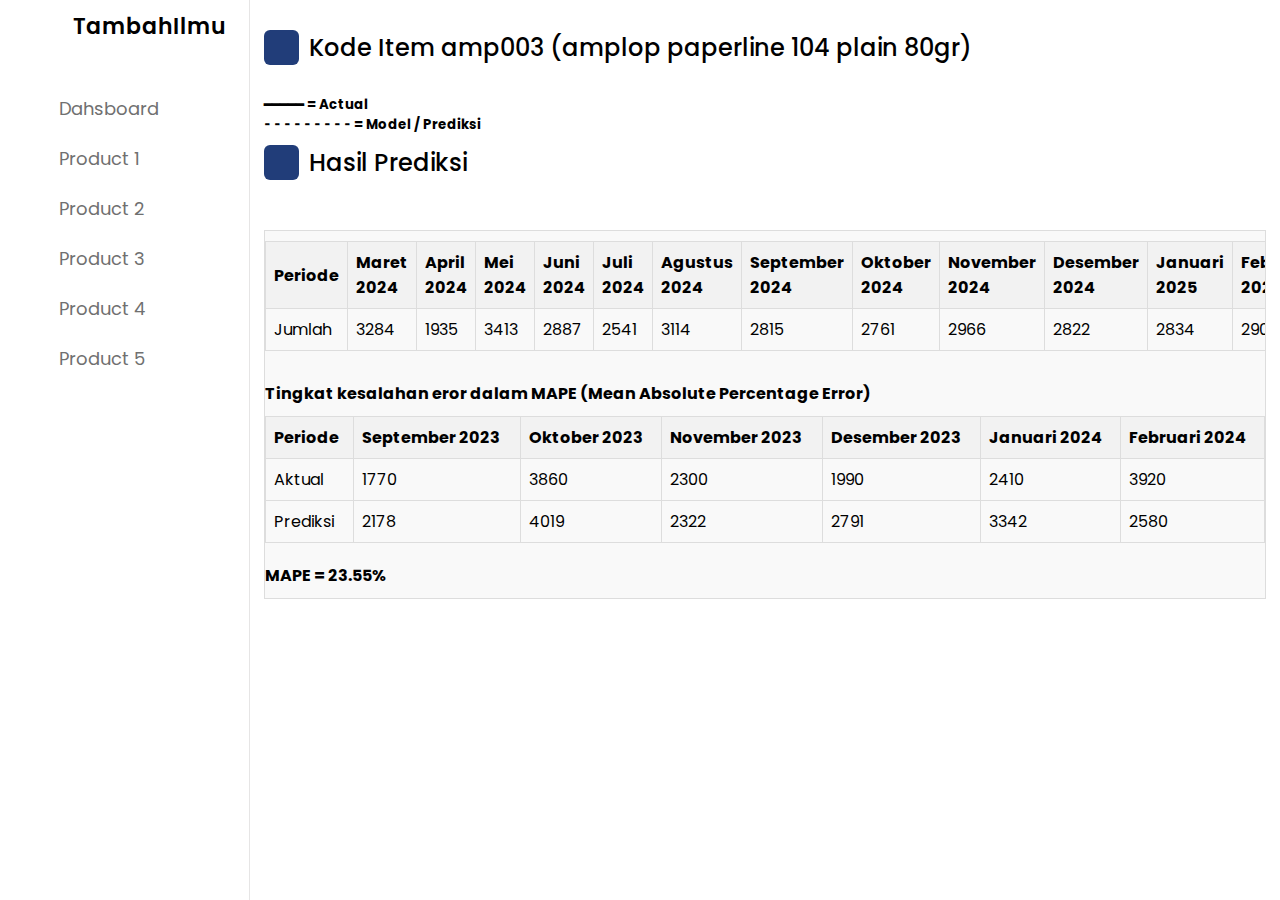
==== product1.html @ cca2a675 "Add files via upload" ====
<!DOCTYPE html>
<html lang="en">
<head>
    <meta charset="UTF-8">
    <meta http-equiv="X-UA-Compatible" content="IE=edge">
    <meta name="viewport" content="width=device-width, initial-scale=1.0">
    
    <!----======== CSS ======== -->
    <link rel="stylesheet" href="style.css">
     
    <!----===== Iconscout CSS ===== -->
    <link rel="stylesheet" href="https://unicons.iconscout.com/release/v4.0.0/css/line.css">

    <title>ARIMA Dashboard</title> 
    <style>
        .tableauContainer {
            display: flex;
            justify-content: center;
            align-items: center;
            width: 100%;
            height: auto;
        }
        .tableauPlaceholder {
            width: 80%;
            height: auto;
        }
        @media screen and (max-width: 800px) {
            .tableauPlaceholder {
                width: 100%;
                height: auto;
            }
        }
    </style>
</head>
<body>
    <nav>
        <div class="logo-name">
            <div class="logo-image">
                <img src="images/logo.png" alt="">
            </div>

            <span class="logo_name">TambahIlmu</span>
        </div>

        <div class="menu-items">
            <ul class="nav-links">
                <li><a href="index.html">
                    <i class="uil uil-estate"></i>
                    <span class="link-name">Dahsboard</span>
                </a></li>
                <li><a href="product1.html">
                    <i class="uil uil-chart"></i>
                    <span class="link-name">Product 1</span>
                </a></li>
                <li><a href="product2.html">
                    <i class="uil uil-chart"></i>
                    <span class="link-name">Product 2</span>
                </a></li>
                <li><a href="product3.html">
                    <i class="uil uil-chart"></i>
                    <span class="link-name">Product 3</span>
                </a></li>
                <li><a href="product4.html">
                    <i class="uil uil-chart"></i>
                    <span class="link-name">Product 4</span>
                </a></li>
                <li><a href="product5.html">
                    <i class="uil uil-chart"></i>
                    <span class="link-name">Product 5</span>
                </a></li>
        </div>
    </nav>

    <section class="dashboard">
        <div class="dash-content">
            <div class="overview">
                <div class="title">
                    <i class="uil uil-tachometer-fast-alt"></i>
                    <span class="text">Kode Item amp003 (amplop paperline 104 plain 80gr)</span>
                </div>

                <h5>━━━━━ = Actual</h5>
                <h5>⁃ ⁃ ⁃ ⁃ ⁃ ⁃ ⁃ ⁃ ⁃ = Model / Prediksi</h5>

                <div class='tableauPlaceholder' id='viz1721596472433' style='position: relative'>
                    <noscript><a href='#'>
                      <img alt='Dashboard ampoo3 ' src='https:&#47;&#47;public.tableau.com&#47;static&#47;images&#47;Ha&#47;HasilPrediksiARIMA&#47;Dashboardampoo3&#47;1_rss.png' style='border: none' />
                    </a></noscript>
                    <object class='tableauViz' style='display:none;'>
                      <param name='host_url' value='https%3A%2F%2Fpublic.tableau.com%2F' />
                      <param name='embed_code_version' value='3' />
                      <param name='site_root' value='' />
                      <param name='name' value='HasilPrediksiARIMA&#47;Dashboardampoo3' />
                      <param name='tabs' value='no' />
                      <param name='toolbar' value='yes' />
                      <param name='static_image' value='https:&#47;&#47;public.tableau.com&#47;static&#47;images&#47;Ha&#47;HasilPrediksiARIMA&#47;Dashboardampoo3&#47;1.png' />
                      <param name='animate_transition' value='yes' />
                      <param name='display_static_image' value='yes' />
                      <param name='display_spinner' value='yes' />
                      <param name='display_overlay' value='yes' />
                      <param name='display_count' value='yes' />
                      <param name='language' value='en-US' />
                      <param name='filter' value='publish=yes' />
                    </object>
                  </div>
                  <script type='text/javascript'>
                    var divElement = document.getElementById('viz1721596472433');
                    var vizElement = divElement.getElementsByTagName('object')[0];
                    vizElement.style.width = '100%'; // Set width to 100%
                    vizElement.style.height = '550px'; // Set a specific height or adjust as needed
                    var scriptElement = document.createElement('script');
                    scriptElement.src = 'https://public.tableau.com/javascripts/api/viz_v1.js';
                    vizElement.parentNode.insertBefore(scriptElement, vizElement);
                  </script>
            </div>

            <div class="activity">
                <div class="title">
                    <i class="uil uil-clock-three"></i>
                    <span class="text">Hasil Prediksi</span>
                </div>

                <div class="activity-data">
                    <div class="horizontal-table">
                        <table>
                            <tr>
                                <th>Periode</th>
                                <th>Maret 2024</th>
                                <th>April 2024</th>
                                <th>Mei 2024</th>
                                <th>Juni 2024</th>
                                <th>Juli 2024</th>
                                <th>Agustus 2024</th>
                                <th>September 2024</th>
                                <th>Oktober 2024</th>
                                <th>November 2024</th>
                                <th>Desember 2024</th>
                                <th>Januari 2025</th>
                                <th>Februari 2025</th>
                            </tr>
                            <tr>
                                <td>Jumlah</td>
                                <td>3284</td>
                                <td>1935</td>
                                <td>3413</td>
                                <td>2887</td>
                                <td>2541</td>
                                <td>3114</td>
                                <td>2815</td>
                                <td>2761</td>
                                <td>2966</td>
                                <td>2822</td>
                                <td>2834</td>
                                <td>2901</td>
                            </tr>
                        </table>

                        <div class="table2">
                           <h4>Tingkat kesalahan eror dalam MAPE (Mean Absolute Percentage Error)</h4>
                        <table>
                            <tr>
                                <th>Periode</th>
                                <th>September 2023</th>
                                <th>Oktober 2023</th>
                                <th>November 2023</th>
                                <th>Desember 2023</th>
                                <th>Januari 2024</th>
                                <th>Februari 2024</th>
                            </tr>
                            <tr>
                                <td>Aktual</td>
                                <td>1770</td>
                                <td>3860</td>
                                <td>2300</td>
                                <td>1990</td>
                                <td>2410</td>
                                <td>3920</td>
                            </tr>
                            <tr>
                                <td>Prediksi</td>
                                <td>2178</td>
                                <td>4019</td>
                                <td>2322</td>
                                <td>2791</td>
                                <td>3342</td>
                                <td>2580</td>
                            </tr>
                        </table> 
                        <h4>MAPE = 23.55%</h4>
                        </div>                       
                    </div>
                </div>
            </div>
        </div>
    </section>

    <script src="script.js"></script>
</body>
</html>
---- style.css ----
/* ===== Google Font Import - Poppins ===== */
@import url('https://fonts.googleapis.com/css2?family=Poppins:wght@200;300;400;500;600&display=swap');
*{
    margin: 0;
    padding: 0;
    box-sizing: border-box;
    font-family: 'Poppins', sans-serif;
}

:root{
    /* ===== Colors ===== */
    --primary-color: #213d79;
    --panel-color: #FFF;
    --text-color: #000;
    --black-light-color: #707070;
    --border-color: #e6e5e5;
    --toggle-color: #DDD;
    --title-icon-color: #fff;
    
    /* ====== Transition ====== */
    --tran-05: all 0.5s ease;
    --tran-03: all 0.3s ease;
    --tran-03: all 0.2s ease;
}

body{
    min-height: 100vh;
    background-color: var(--primary-color);
}

/* === Custom Scroll Bar CSS === */
::-webkit-scrollbar {
    width: 8px;
}
::-webkit-scrollbar-track {
    background: #f1f1f1;
}
::-webkit-scrollbar-thumb {
    background: var(--primary-color);
    border-radius: 12px;
    transition: all 0.3s ease;
}

::-webkit-scrollbar-thumb:hover {
    background: #0b3cc1;
}


nav{
    position: fixed;
    top: 0;
    left: 0;
    height: 100%;
    width: 250px;
    padding: 10px 14px;
    background-color: var(--panel-color);
    border-right: 1px solid var(--border-color);
    transition: var(--tran-05);
}
nav.close{
    width: 73px;
}
nav .logo-name{
    display: flex;
    align-items: center;
}
nav .logo-image{
    display: flex;
    justify-content: center;
    min-width: 45px;
}
nav .logo-image img{
    width: 40px;
    object-fit: cover;
    border-radius: 50%;
}

nav .logo-name .logo_name{
    font-size: 22px;
    font-weight: 600;
    color: var(--text-color);
    margin-left: 14px;
    transition: var(--tran-05);
}
nav.close .logo_name{
    opacity: 0;
    pointer-events: none;
}
nav .menu-items{
    margin-top: 40px;
    height: calc(100% - 90px);
    display: flex;
    flex-direction: column;
    justify-content: space-between;
}
.menu-items li{
    list-style: none;
}
.menu-items li a{
    display: flex;
    align-items: center;
    height: 50px;
    text-decoration: none;
    position: relative;
}
.nav-links li a:hover:before{
    content: "";
    position: absolute;
    left: -7px;
    height: 5px;
    width: 5px;
    border-radius: 50%;
    background-color: var(--primary-color);
}

.menu-items li a i{
    font-size: 24px;
    min-width: 45px;
    height: 100%;
    display: flex;
    align-items: center;
    justify-content: center;
    color: var(--black-light-color);
}
.menu-items li a .link-name{
    font-size: 18px;
    font-weight: 400;
    color: var(--black-light-color);    
    transition: var(--tran-05);
}
nav.close li a .link-name{
    opacity: 0;
    pointer-events: none;
}
.nav-links li a:hover i,
.nav-links li a:hover .link-name{
    color: var(--primary-color);
}

.dashboard{
    position: relative;
    left: 250px;
    background-color: var(--panel-color);
    min-height: 100vh;
    width: calc(100% - 250px);
    padding: 10px 14px;
    transition: var(--tran-05);
}
nav.close ~ .dashboard{
    left: 73px;
    width: calc(100% - 73px);
}
.dashboard .top{
    position: fixed;
    top: 0;
    left: 250px;
    display: flex;
    width: calc(100% - 250px);
    justify-content: space-between;
    align-items: center;
    padding: 10px 14px;
    background-color: var(--panel-color);
    transition: var(--tran-05);
    z-index: 10;
}
nav.close ~ .dashboard .top{
    left: 73px;
    width: calc(100% - 73px);
}

.dashboard .dash-content{
    padding-top: 10px;
}
.dash-content .title{
    display: flex;
    align-items: center;
    margin: 10px 0 30px 0;
}
.dash-content .title i{
    position: relative;
    height: 35px;
    width: 35px;
    background-color: var(--primary-color);
    border-radius: 6px;
    color: var(--title-icon-color);
    display: flex;
    align-items: center;
    justify-content: center;
    font-size: 24px;
}
.dash-content .title .text{
    font-size: 24px;
    font-weight: 500;
    color: var(--text-color);
    margin-left: 10px;
}
.dash-content .boxes{
    display: flex;
    align-items: center;
    justify-content: space-between;
    flex-wrap: wrap;
}
.dash-content .boxes .box{
    display: flex;
    flex-direction: column;
    align-items: center;
    border-radius: 12px;
    width: 1375px;
    height: 1604px;
    padding: 15px 20px;
    background-color: var(--box1-color);
    transition: var(--tran-05);
}
.dash-content .activity .activity-data{
    display: flex;
    justify-content: space-between;
    align-items: center;
    width: 100%;
}
.activity .activity-data{
    display: flex;
}
.activity-data .data{
    display: flex;
    flex-direction: column;
    margin: 0 15px;
}
.activity-data .data-title{
    font-size: 20px;
    font-weight: 500;
    color: var(--text-color);
}
.activity-data .data .data-list{
    font-size: 18px;
    font-weight: 400;
    margin-top: 20px;
    white-space: nowrap;
    color: var(--text-color);
}

.horizontal-table {
    display: flex;
    overflow-x: auto;
    margin-top: 20px;
    background: #f9f9f9;
    border: 1px solid #ddd;
}
.horizontal-table table {
    border-collapse: collapse;
    width: 100%;
}
.horizontal-table th, .horizontal-table td {
    border: 1px solid #ddd;
    padding: 8px;
    text-align: left;
}
.horizontal-table th {
    background-color: #f2f2f2;
}

.horizontal-table {
    display: flex;
    flex-direction: column;
    align-items: left;
    width: 100%;
}

table {
    width: 90%;
    border-collapse: collapse;
    margin: 10px 0;
}

table, th, td {
    border: 1px solid black;
}

th, td {
    padding: 10px;
    text-align: left;
}

h4 {
    margin: 20px 0 10px;
}

@media (max-width: 1000px) {
    nav{
        width: 73px;
    }
    nav.close{
        width: 250px;
    }
    nav .logo_name{
        opacity: 0;
        pointer-events: none;
    }
    nav.close .logo_name{
        opacity: 1;
        pointer-events: auto;
    }
    nav li a .link-name{
        opacity: 0;
        pointer-events: none;
    }
    nav.close li a .link-name{
        opacity: 1;
        pointer-events: auto;
    }
    nav ~ .dashboard{
        left: 73px;
        width: calc(100% - 73px);
    }
    nav.close ~ .dashboard{
        left: 250px;
        width: calc(100% - 250px);
    }
    nav ~ .dashboard .top{
        left: 73px;
        width: calc(100% - 73px);
    }
    nav.close ~ .dashboard .top{
        left: 250px;
        width: calc(100% - 250px);
    }
    .activity .activity-data{
        overflow-X: scroll;
    }
}

@media (max-width: 780px) {
    .dash-content .boxes .box{
        width: calc(100% / 2 - 15px);
        margin-top: 15px;
    }
}
@media (max-width: 560px) {
    .dash-content .boxes .box{
        width: 100% ;
    }
}
@media (max-width: 400px) {
    nav{
        width: 0px;
    }
    nav.close{
        width: 73px;
    }
    nav .logo_name{
        opacity: 0;
        pointer-events: none;
    }
    nav.close .logo_name{
        opacity: 0;
        pointer-events: none;
    }
    nav li a .link-name{
        opacity: 0;
        pointer-events: none;
    }
    nav.close li a .link-name{
        opacity: 0;
        pointer-events: none;
    }
    nav ~ .dashboard{
        left: 0;
        width: 100%;
    }
    nav.close ~ .dashboard{
        left: 73px;
        width: calc(100% - 73px);
    }
    nav ~ .dashboard .top{
        left: 0;
        width: 100%;
    }
    nav.close ~ .dashboard .top{
        left: 0;
        width: 100%;
    }
}
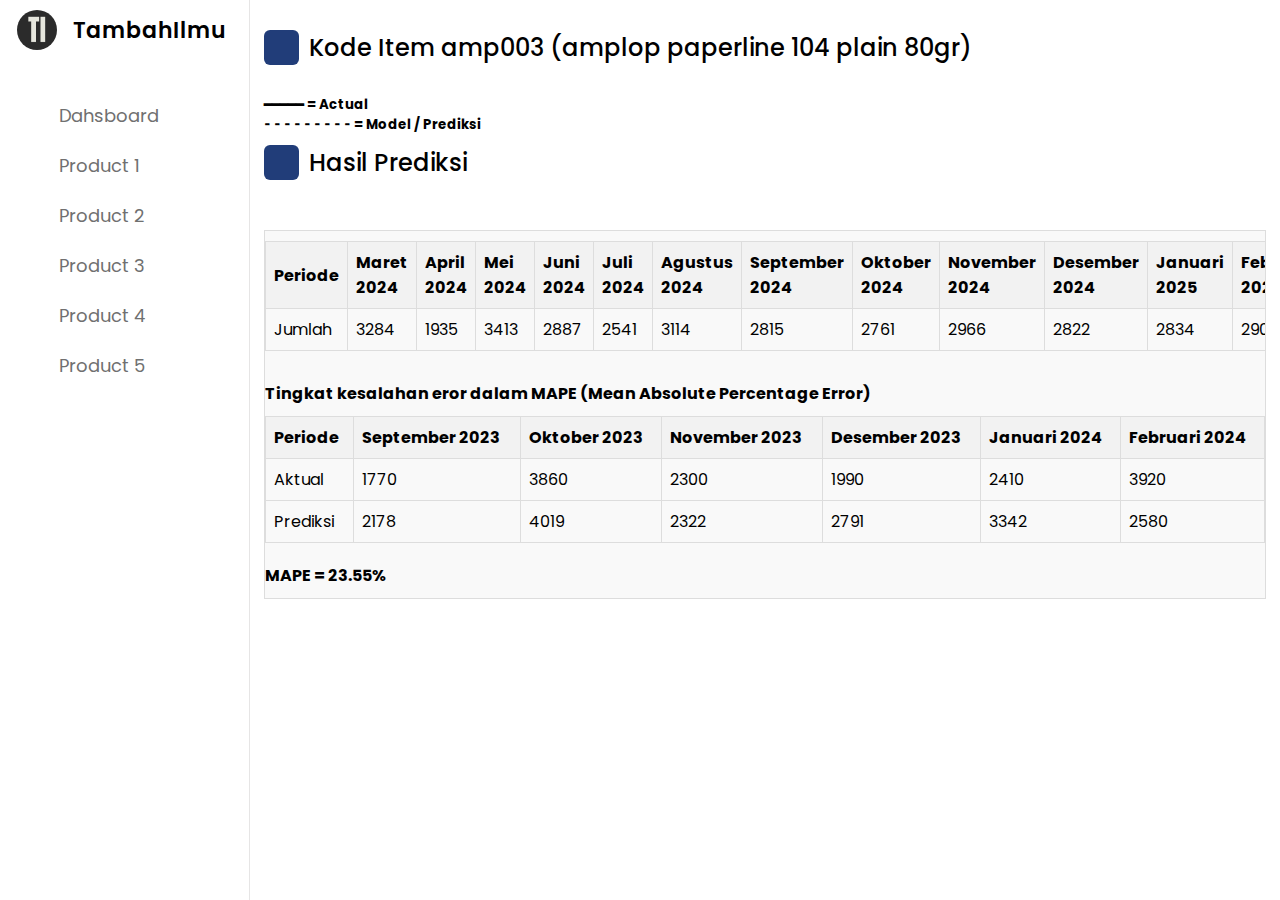
==== commit e2185b13: "Update product1.html" ====
--- a/product1.html
+++ b/product1.html
@@ -36,7 +36,7 @@
     <nav>
         <div class="logo-name">
             <div class="logo-image">
-                <img src="images/logo.png" alt="">
+                <img src="Images/logo.png" alt="">
             </div>
 
             <span class="logo_name">TambahIlmu</span>
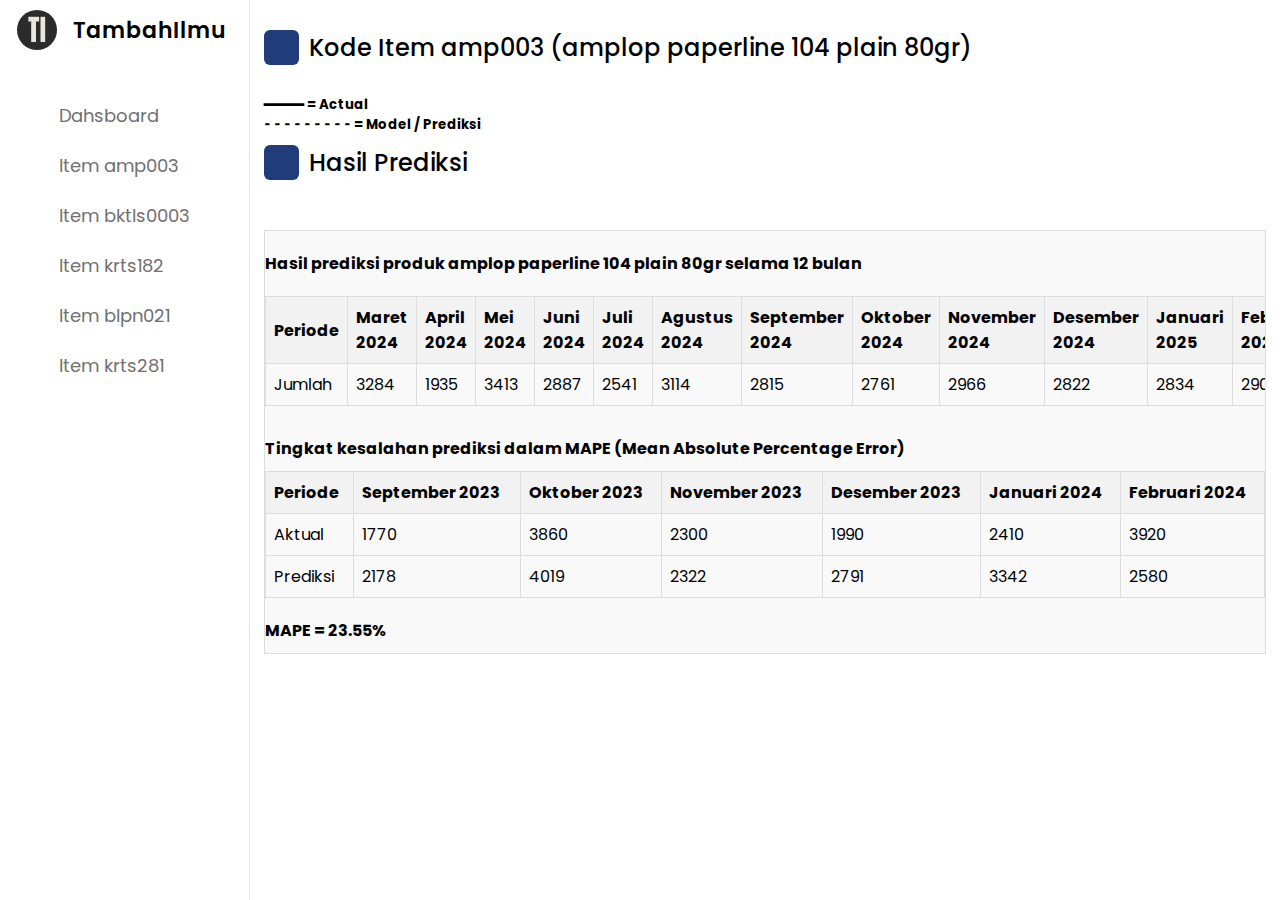
==== commit b262e008: "Update product1.html" ====
--- a/product1.html
+++ b/product1.html
@@ -50,23 +50,23 @@
                 </a></li>
                 <li><a href="product1.html">
                     <i class="uil uil-chart"></i>
-                    <span class="link-name">Product 1</span>
+                    <span class="link-name">Item amp003</span>
                 </a></li>
                 <li><a href="product2.html">
                     <i class="uil uil-chart"></i>
-                    <span class="link-name">Product 2</span>
+                    <span class="link-name">Item bktls0003</span>
                 </a></li>
                 <li><a href="product3.html">
                     <i class="uil uil-chart"></i>
-                    <span class="link-name">Product 3</span>
+                    <span class="link-name">Item krts182</span>
                 </a></li>
                 <li><a href="product4.html">
                     <i class="uil uil-chart"></i>
-                    <span class="link-name">Product 4</span>
+                    <span class="link-name">Item blpn021</span>
                 </a></li>
                 <li><a href="product5.html">
                     <i class="uil uil-chart"></i>
-                    <span class="link-name">Product 5</span>
+                    <span class="link-name">Item krts281</span>
                 </a></li>
         </div>
     </nav>
@@ -122,6 +122,7 @@
 
                 <div class="activity-data">
                     <div class="horizontal-table">
+                        <h4>Hasil prediksi produk amplop paperline 104 plain 80gr selama 12 bulan</h4>
                         <table>
                             <tr>
                                 <th>Periode</th>
@@ -156,7 +157,7 @@
                         </table>
 
                         <div class="table2">
-                           <h4>Tingkat kesalahan eror dalam MAPE (Mean Absolute Percentage Error)</h4>
+                           <h4>Tingkat kesalahan prediksi dalam MAPE (Mean Absolute Percentage Error)</h4>
                         <table>
                             <tr>
                                 <th>Periode</th>
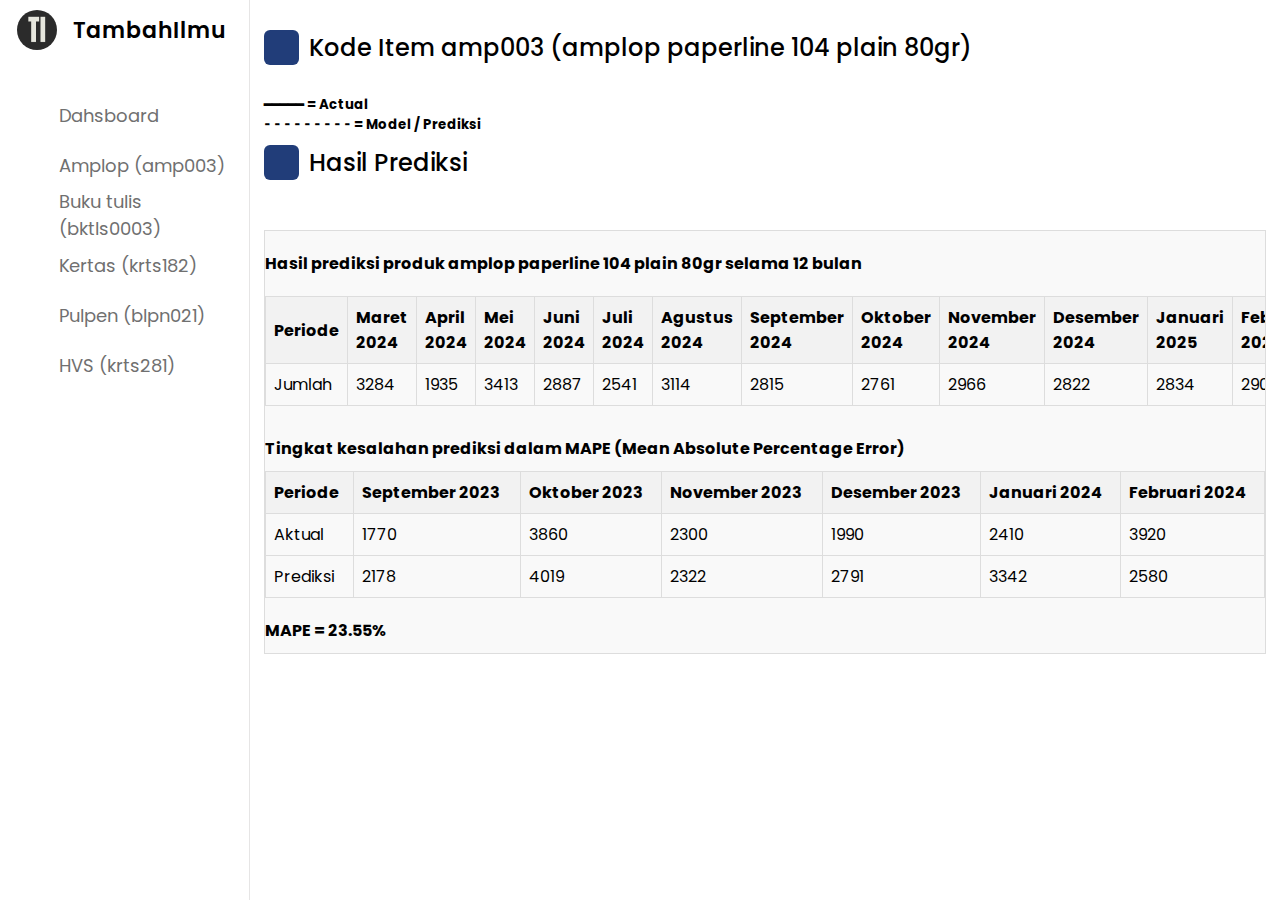
==== commit 3c793b2d: "Update product1.html" ====
--- a/product1.html
+++ b/product1.html
@@ -50,23 +50,23 @@
                 </a></li>
                 <li><a href="product1.html">
                     <i class="uil uil-chart"></i>
-                    <span class="link-name">Item amp003</span>
+                    <span class="link-name">Amplop (amp003)</span>
                 </a></li>
                 <li><a href="product2.html">
                     <i class="uil uil-chart"></i>
-                    <span class="link-name">Item bktls0003</span>
+                    <span class="link-name">Buku tulis (bktls0003)</span>
                 </a></li>
                 <li><a href="product3.html">
                     <i class="uil uil-chart"></i>
-                    <span class="link-name">Item krts182</span>
+                    <span class="link-name">Kertas (krts182)</span>
                 </a></li>
                 <li><a href="product4.html">
                     <i class="uil uil-chart"></i>
-                    <span class="link-name">Item blpn021</span>
+                    <span class="link-name">Pulpen (blpn021)</span>
                 </a></li>
                 <li><a href="product5.html">
                     <i class="uil uil-chart"></i>
-                    <span class="link-name">Item krts281</span>
+                    <span class="link-name">HVS (krts281)</span>
                 </a></li>
         </div>
     </nav>
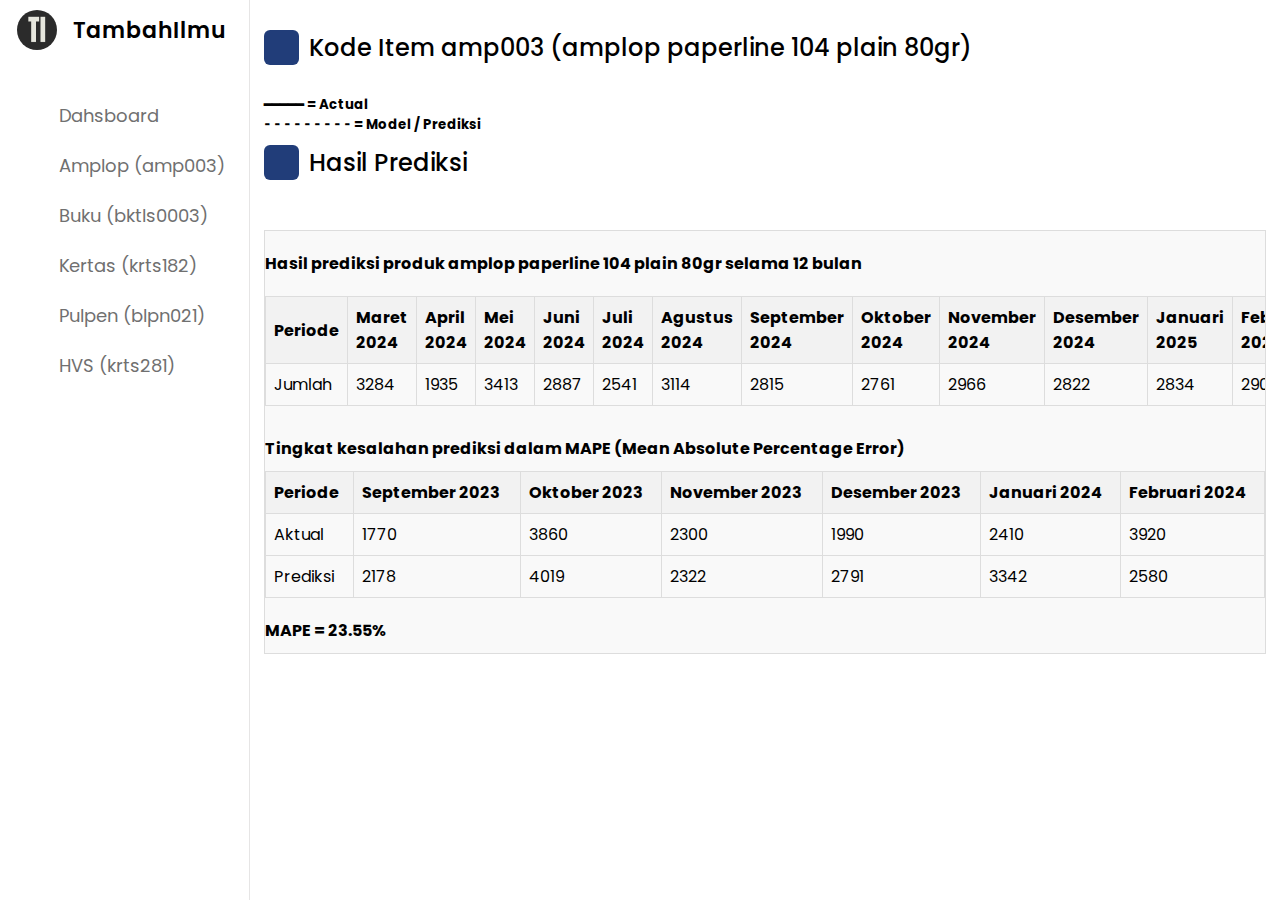
==== commit d5497227: "Update product1.html" ====
--- a/product1.html
+++ b/product1.html
@@ -54,7 +54,7 @@
                 </a></li>
                 <li><a href="product2.html">
                     <i class="uil uil-chart"></i>
-                    <span class="link-name">Buku tulis (bktls0003)</span>
+                    <span class="link-name">Buku (bktls0003)</span>
                 </a></li>
                 <li><a href="product3.html">
                     <i class="uil uil-chart"></i>
